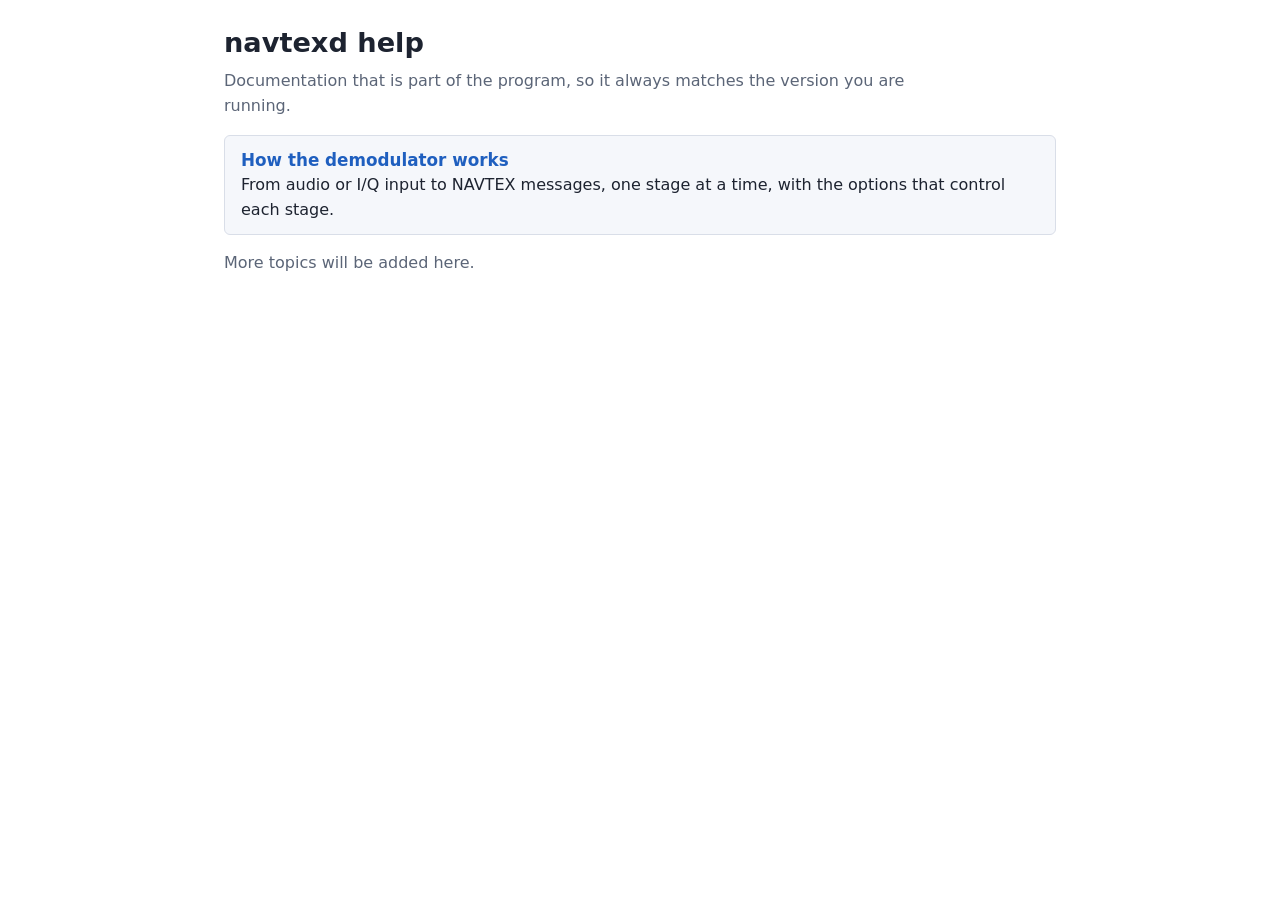
==== internal/server/web/docs/index.html @ 935b3bb0 "docs: how the demodulator works (HTML), stage by stage with option names Help: in-program documentat" ====
<!DOCTYPE html>
<html lang="en">
<head>
<meta charset="utf-8">
<meta name="viewport" content="width=device-width, initial-scale=1">
<title>navtexd help</title>
<link rel="stylesheet" href="docs.css">
</head>
<body>
<main>
<h1>navtexd help</h1>
<p class="sub">Documentation that is part of the program, so it always matches the version you are running.</p>
<div class="tiles">
<a class="tile" href="demodulator.html"><b>How the demodulator works</b>From audio or I/Q input to NAVTEX messages, one stage at a time, with the options that control each stage.</a>
</div>
<p class="sub">More topics will be added here.</p>
</main>
</body>
</html>
---- internal/server/web/docs/docs.css ----
:root{--bg:#fff;--fg:#1d2330;--mut:#5b6577;--line:#d9dee8;--acc:#1f5fbf;--code:#eef2f8;--box:#f5f7fb}
@media (prefers-color-scheme:dark){:root{--bg:#14171d;--fg:#dde3ee;--mut:#9aa6ba;--line:#2c3342;--acc:#6aa5ff;--code:#222836;--box:#1b2029}}
html{scroll-behavior:smooth}
body{margin:0;background:var(--bg);color:var(--fg);font:16px/1.55 system-ui,-apple-system,Segoe UI,Roboto,sans-serif}
main{max-width:52rem;margin:0 auto;padding:1.2rem 1rem 4rem}
h1{font-size:1.7rem;margin:.2rem 0 .3rem}
h2{font-size:1.3rem;margin:2.4rem 0 .5rem;padding-top:.6rem;border-top:1px solid var(--line)}
h3{font-size:1.05rem;margin:1.4rem 0 .3rem}
p,li{max-width:46rem}
code{background:var(--code);padding:.05em .3em;border-radius:3px;font-size:.92em}
code.opt{color:var(--acc)}
a{color:var(--acc)}
.sub{color:var(--mut);margin:0 0 1rem}
nav.toc{background:var(--box);border:1px solid var(--line);border-radius:6px;padding:.6rem 1rem;margin:1rem 0}
nav.toc ol{margin:.2rem 0;padding-left:1.3rem}
.flow{display:flex;flex-wrap:wrap;gap:.35rem;align-items:center;margin:1rem 0;font-size:.85rem}
.flow span{background:var(--box);border:1px solid var(--line);border-radius:5px;padding:.3rem .5rem}
.flow i{color:var(--mut);font-style:normal}
table{border-collapse:collapse;margin:.6rem 0;font-size:.92rem;width:100%}
th,td{border:1px solid var(--line);padding:.3rem .5rem;text-align:left;vertical-align:top}
th{background:var(--box)}
td.n,th.n{text-align:right;white-space:nowrap}
.note{background:var(--box);border-left:3px solid var(--acc);padding:.4rem .8rem;margin:.8rem 0}
.opts{margin-top:1rem}
.opts summary{cursor:pointer;color:var(--mut)}
.eq{background:var(--code);padding:.4rem .7rem;border-radius:4px;display:inline-block;margin:.3rem 0}
nav.toc ol{list-style:none;padding-left:0}
nav.toc ol ol{margin:.1rem 0 .3rem;padding-left:1.4rem;font-size:.92rem}
.back{font-size:.9rem;margin:0 0 .5rem}
.tiles{display:grid;gap:.7rem;margin:1rem 0}
.tile{display:block;background:var(--box);border:1px solid var(--line);border-radius:6px;padding:.7rem 1rem;text-decoration:none;color:var(--fg)}
.tile:hover{border-color:var(--acc)}
.tile b{display:block;color:var(--acc);font-size:1.05rem}
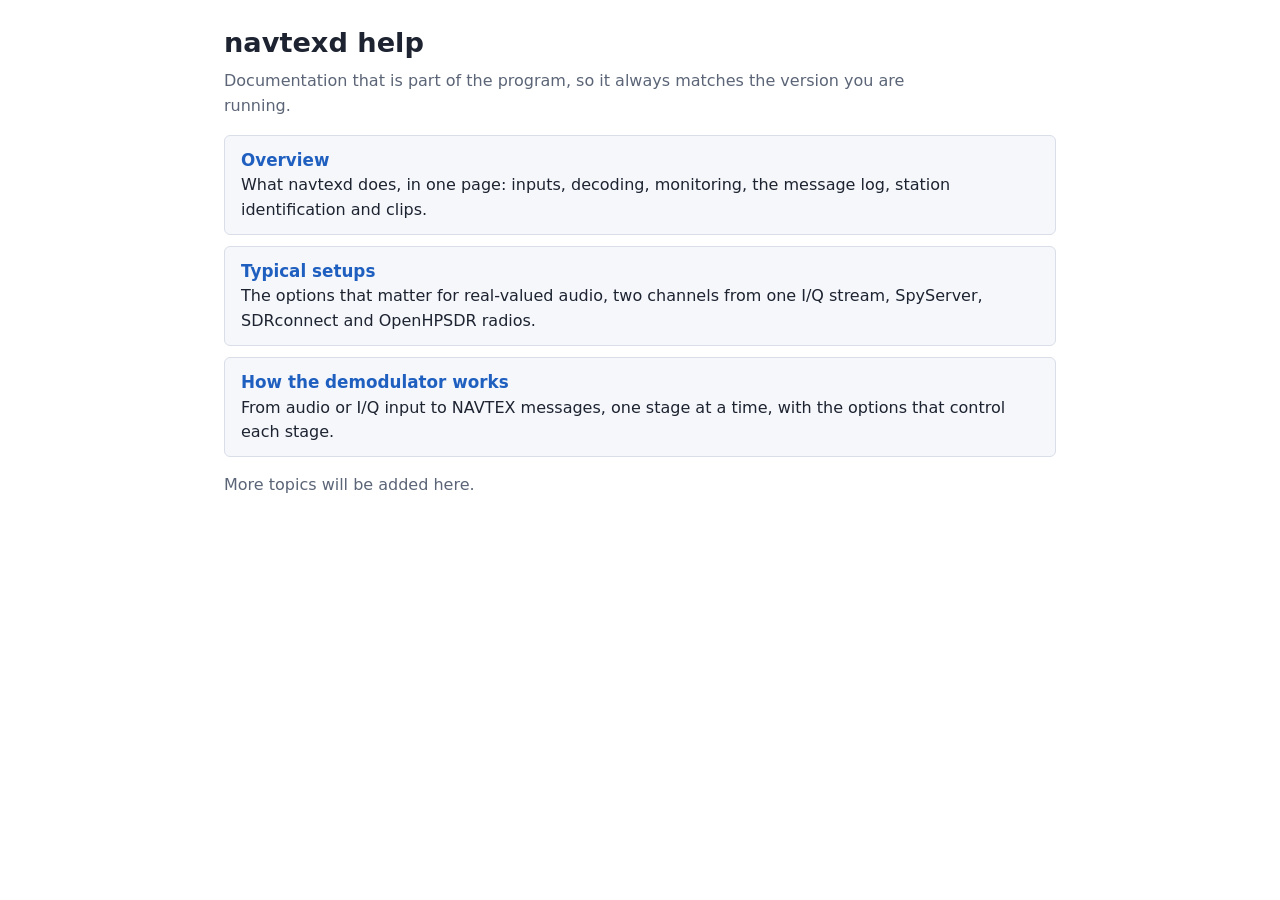
==== commit 5e517031: "hpsdr: discovery with an explicit address also broadcasts, and repeats the request Old Hermes gatewa" ====
--- a/internal/server/web/docs/index.html
+++ b/internal/server/web/docs/index.html
@@ -11,6 +11,8 @@
 <h1>navtexd help</h1>
 <p class="sub">Documentation that is part of the program, so it always matches the version you are running.</p>
 <div class="tiles">
+<a class="tile" href="overview.html"><b>Overview</b>What navtexd does, in one page: inputs, decoding, monitoring, the message log, station identification and clips.</a>
+<a class="tile" href="setups.html"><b>Typical setups</b>The options that matter for real-valued audio, two channels from one I/Q stream, SpyServer, SDRconnect and OpenHPSDR radios.</a>
 <a class="tile" href="demodulator.html"><b>How the demodulator works</b>From audio or I/Q input to NAVTEX messages, one stage at a time, with the options that control each stage.</a>
 </div>
 <p class="sub">More topics will be added here.</p>
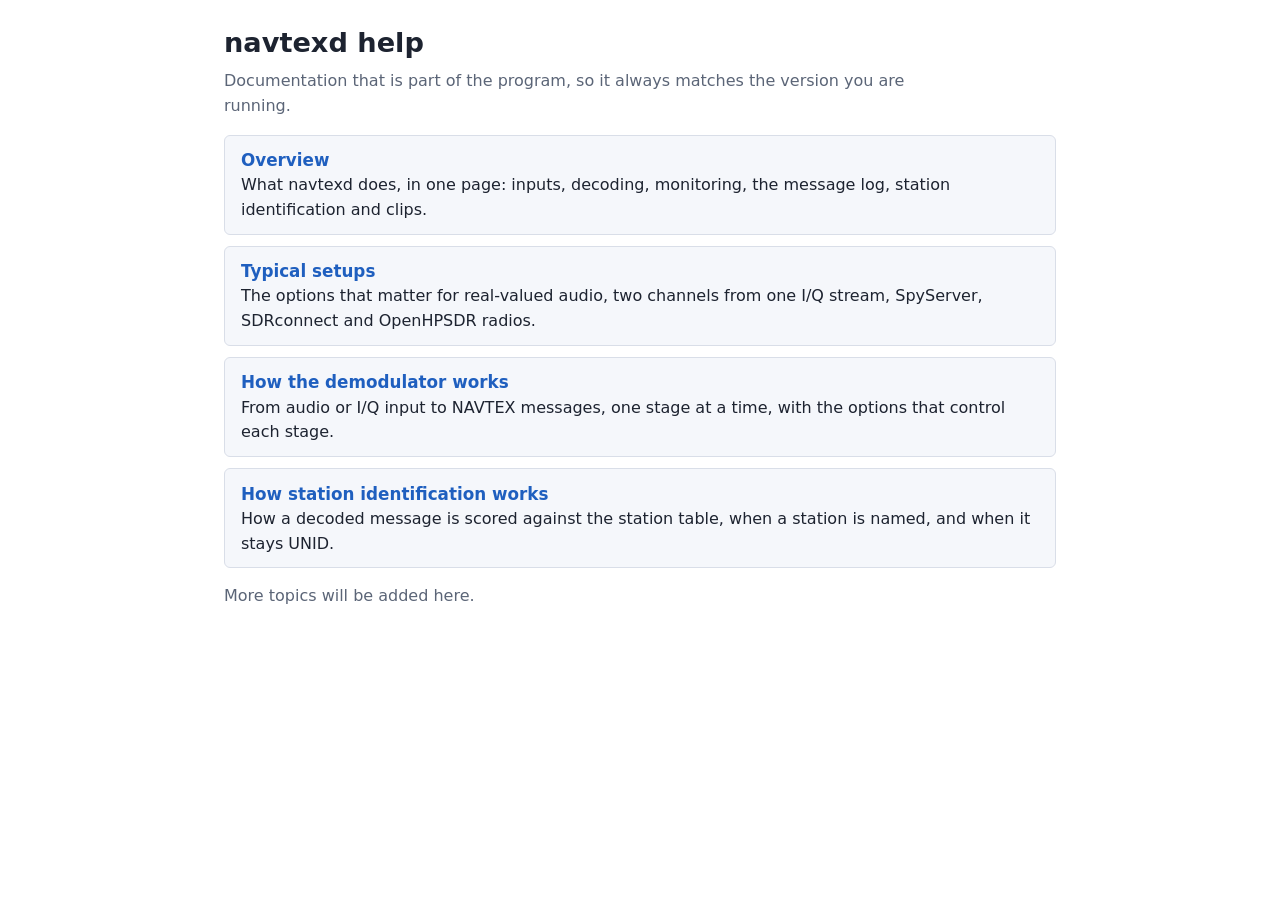
==== commit fa21b142: "Log tab: open at the newest record the first time Message ID added to help.  Co-Authored-By: Claude " ====
--- a/internal/server/web/docs/index.html
+++ b/internal/server/web/docs/index.html
@@ -14,7 +14,7 @@
 <a class="tile" href="overview.html"><b>Overview</b>What navtexd does, in one page: inputs, decoding, monitoring, the message log, station identification and clips.</a>
 <a class="tile" href="setups.html"><b>Typical setups</b>The options that matter for real-valued audio, two channels from one I/Q stream, SpyServer, SDRconnect and OpenHPSDR radios.</a>
 <a class="tile" href="demodulator.html"><b>How the demodulator works</b>From audio or I/Q input to NAVTEX messages, one stage at a time, with the options that control each stage.</a>
-</div>
+<a class="tile" href="identification.html"><b>How station identification works</b>How a decoded message is scored against the station table, when a station is named, and when it stays UNID.</a></div>
 <p class="sub">More topics will be added here.</p>
 </main>
 </body>
